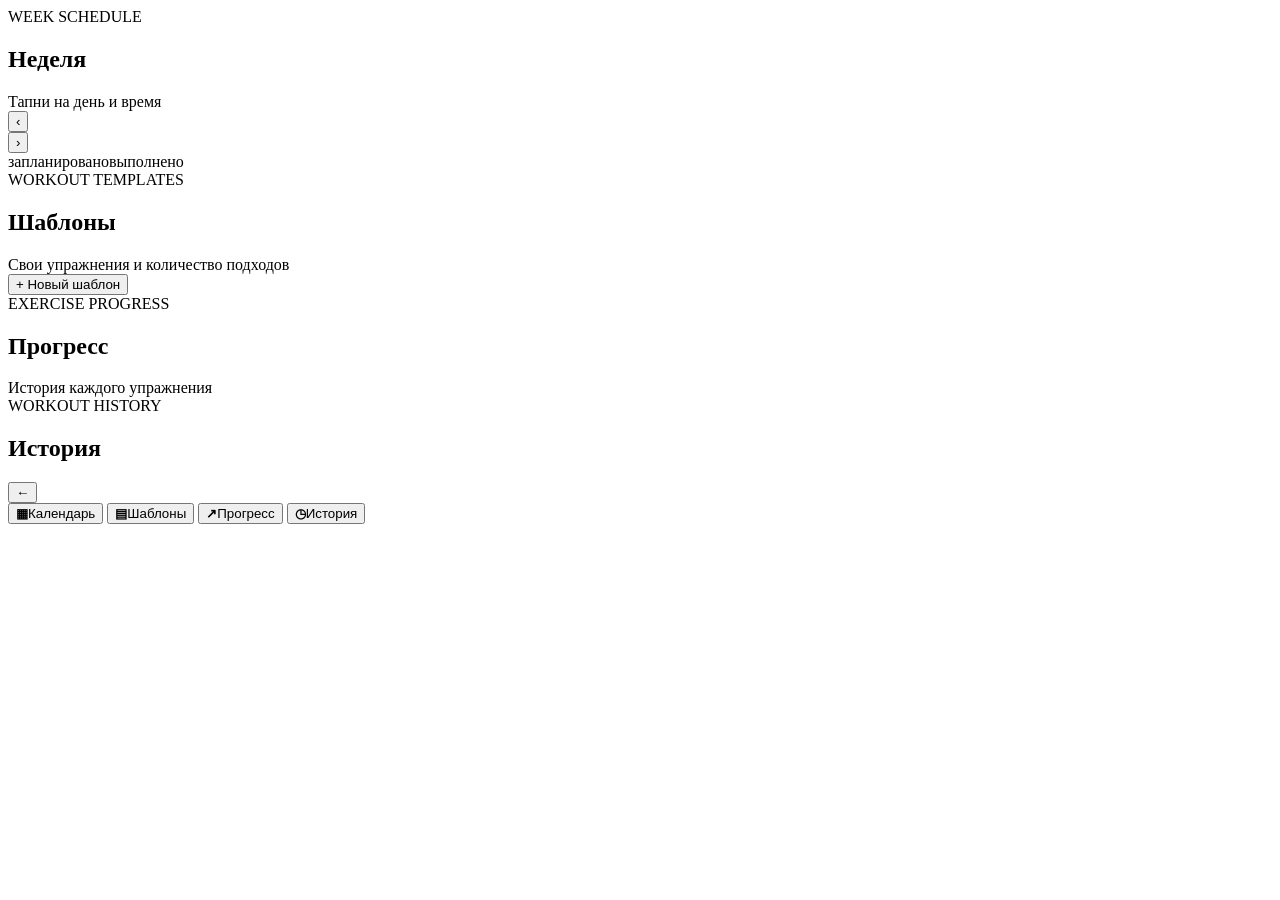
==== journal/index.html @ 6ab292cb "Add clean lightweight workout journal shell" ====
<!doctype html>
<html lang="ru">
<head>
<meta charset="utf-8">
<meta name="viewport" content="width=device-width,initial-scale=1,viewport-fit=cover,user-scalable=no">
<meta name="theme-color" content="#090a0c">
<meta name="apple-mobile-web-app-capable" content="yes">
<meta name="apple-mobile-web-app-status-bar-style" content="black-translucent">
<title>Дневник тренировок</title>
<link rel="stylesheet" href="/journal/journal-v12.css?v=12">
</head>
<body>
<div class="app">
  <section id="calendar" class="screen active">
    <header class="top"><div><div class="eyebrow">WEEK SCHEDULE</div><h1>Неделя</h1><div class="sub">Тапни на день и время</div></div></header>
    <div class="week-head"><button id="prevWeek">‹</button><div class="week-title"><b id="weekLabel"></b><span id="weekRange"></span></div><button id="nextWeek">›</button></div>
    <div class="calendar-wrap"><div id="calHead" class="cal-head"></div><div id="calBody"></div></div>
    <div class="legend"><span><i class="dot planned"></i>запланировано</span><span><i class="dot done"></i>выполнено</span></div>
  </section>

  <section id="templates" class="screen">
    <header class="top"><div><div class="eyebrow">WORKOUT TEMPLATES</div><h1>Шаблоны</h1><div class="sub">Свои упражнения и количество подходов</div></div></header>
    <div class="panel compact-panel"><button id="newTemplate" class="btn">+ Новый шаблон</button></div>
    <div id="templateList"></div>
  </section>

  <section id="progress" class="screen">
    <header class="top"><div><div class="eyebrow">EXERCISE PROGRESS</div><h1>Прогресс</h1><div class="sub">История каждого упражнения</div></div></header>
    <div id="exerciseList"></div>
  </section>

  <section id="history" class="screen">
    <header class="top"><div><div class="eyebrow">WORKOUT HISTORY</div><h1>История</h1></div></header>
    <div id="historyList"></div>
  </section>

  <section id="exerciseDetail" class="screen">
    <button id="backProgress" class="back">←</button>
    <div id="detailBody" class="detail"></div>
  </section>
</div>

<nav class="nav">
  <button data-go="calendar" class="active"><b>▦</b>Календарь</button>
  <button data-go="templates"><b>▤</b>Шаблоны</button>
  <button data-go="progress"><b>↗</b>Прогресс</button>
  <button data-go="history"><b>◷</b>История</button>
</nav>
<div id="modal"></div>
<script defer src="/journal/journal-v12.js?v=12"></script>
</body>
</html>
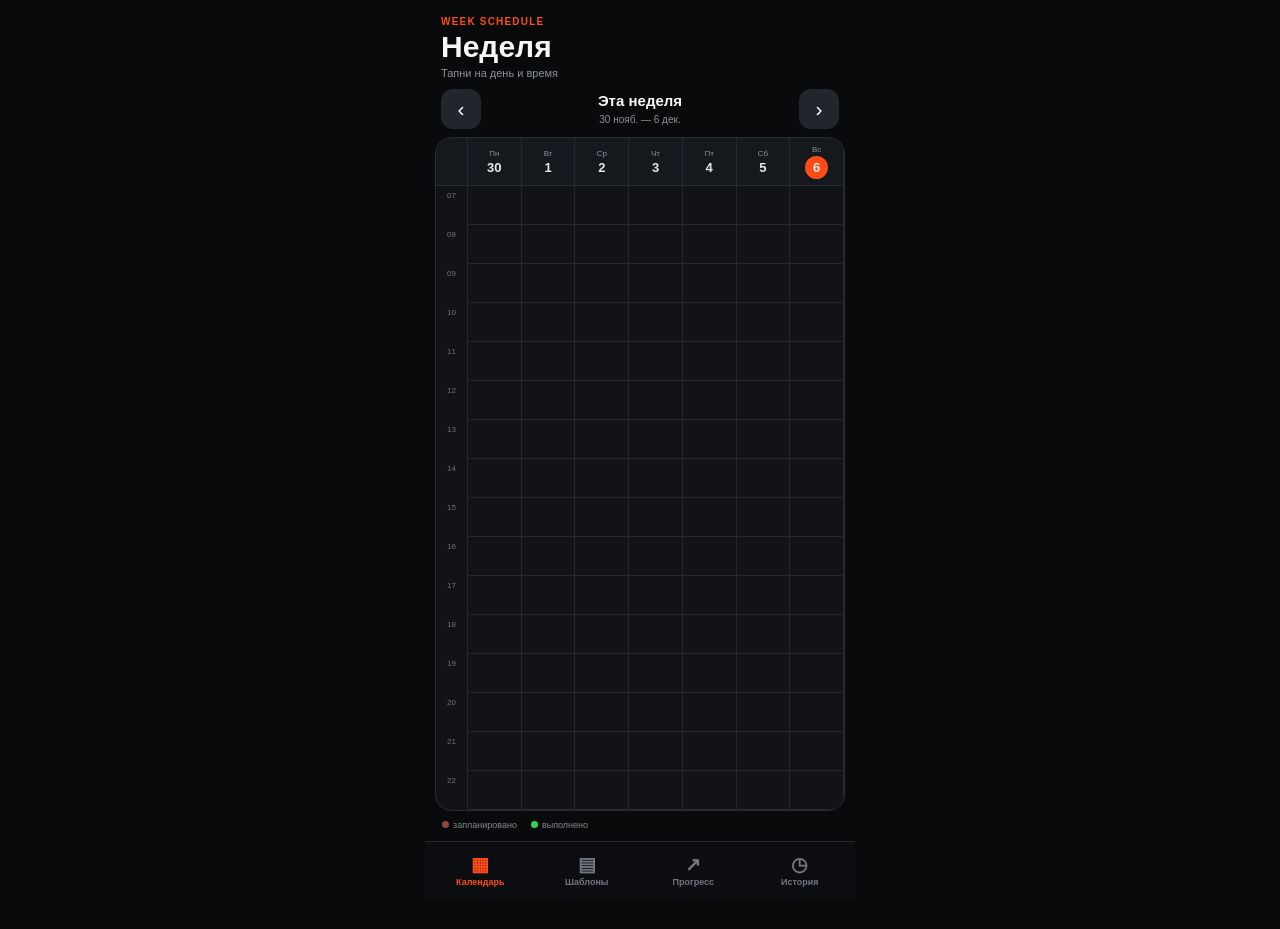
==== commit ee51c98b: "Wire workout journal v13" ====
--- a/journal/index.html
+++ b/journal/index.html
@@ -8,6 +8,7 @@
 <meta name="apple-mobile-web-app-status-bar-style" content="black-translucent">
 <title>Дневник тренировок</title>
 <link rel="stylesheet" href="/journal/journal-v12.css?v=12">
+<link rel="stylesheet" href="/journal/journal-v13.css?v=13">
 </head>
 <body>
 <div class="app">
@@ -48,5 +49,6 @@
 </nav>
 <div id="modal"></div>
 <script defer src="/journal/journal-v12.js?v=12"></script>
+<script defer src="/journal/journal-v13.js?v=13"></script>
 </body>
 </html>
--- a/journal/journal-v12.css
+++ b/journal/journal-v12.css
@@ -0,0 +1,12 @@
+:root{--bg:#090a0c;--card:#191c21;--card2:#24282f;--line:#30353d;--text:#f6f7f8;--muted:#8d929a;--accent:#ff4b16;--green:#32d74b;--danger:#ff6b62;--r:18px;--seth:26px}
+*{box-sizing:border-box;-webkit-tap-highlight-color:transparent}html,body{margin:0;min-height:100%;background:#090a0c;color:var(--text);font-family:-apple-system,BlinkMacSystemFont,"SF Pro Display","Segoe UI",sans-serif}body{padding:env(safe-area-inset-top) 0 env(safe-area-inset-bottom)}button,input{font:inherit}.app{max-width:430px;margin:auto;min-height:100dvh;padding:14px 10px 90px}.screen{display:none}.screen.active{display:block}.top{display:flex;justify-content:space-between;padding:2px 6px 10px}.eyebrow{font-size:10px;letter-spacing:.12em;color:var(--accent);font-weight:800}.top h1{font-size:30px;line-height:1;margin:5px 0}.sub{font-size:11px;color:var(--muted)}
+.nav{position:fixed;left:50%;bottom:0;transform:translateX(-50%);width:min(430px,100%);display:grid;grid-template-columns:repeat(4,1fr);background:#0c0e11f2;border-top:1px solid #23262c;padding:6px 2px calc(6px + env(safe-area-inset-bottom));z-index:20}.nav button{border:0;background:none;color:#72767d;font-size:9px;font-weight:700;min-height:46px}.nav button b{display:block;font-size:19px;line-height:20px;margin-bottom:2px}.nav button.active{color:var(--accent)}
+.week-head{display:grid;grid-template-columns:40px 1fr 40px;align-items:center;gap:8px;padding:0 6px 8px}.week-head button{width:40px;height:40px;border:0;border-radius:12px;background:#22252b;color:#fff;font-size:21px}.week-title{text-align:center}.week-title b{display:block;font-size:15px}.week-title span{font-size:10px;color:var(--muted)}.calendar-wrap{border:1px solid #292d33;border-radius:16px;overflow:hidden;background:#111317}.cal-head,.cal-row{display:grid;grid-template-columns:32px repeat(7,minmax(0,1fr))}.cal-head{background:#15181c;border-bottom:1px solid #292d33}.cal-head div{min-height:47px;border-right:1px solid #25292f;display:flex;flex-direction:column;align-items:center;justify-content:center;font-size:8px;color:#8f939a}.cal-head b{font-size:13px;color:#e6e7e9;margin-top:2px}.cal-head .today b{width:23px;height:23px;border-radius:50%;background:var(--accent);display:grid;place-items:center}.cal-time{font-size:8px;color:#6f737a;display:flex;justify-content:center;padding-top:5px;border-right:1px solid #25292f}.slot{position:relative;height:39px;border-right:1px solid #24282e;border-bottom:1px solid #24282e;background:#111317;padding:2px;overflow:hidden}.event{position:absolute;inset:2px;border-radius:7px;background:#3a241e;border:1px solid #613325;color:#ffb29d;padding:3px 2px;font-size:7px;line-height:1.05;overflow:hidden;font-weight:700}.event.done{background:#17301d;border-color:#24542f;color:#91e6a1}.legend{display:flex;gap:14px;padding:9px 7px;font-size:9px;color:#858990}.dot{display:inline-block;width:7px;height:7px;border-radius:50%;margin-right:4px}.dot.planned{background:#8a4b36}.dot.done{background:#32d74b}
+.panel,.template-card,.exercise-tile,.history-card{background:#1a1d22;border:1px solid #30343b;border-radius:var(--r)}.panel{padding:12px;margin:8px 6px}.compact-panel{padding:8px}.btn{width:100%;height:44px;border:0;border-radius:13px;background:var(--accent);color:#fff;font-weight:800}.btn.secondary{background:#2b2f35}.btn.danger{background:#34201f;color:#ff8d83}.template-card{padding:12px;margin:8px 6px}.template-card h3{margin:0 0 7px;font-size:16px}.tpl-summary{font-size:10px;color:#a4a8af;line-height:1.4}.row-actions{display:grid;grid-template-columns:1fr 1fr;gap:7px;margin-top:9px}.row-actions button{height:36px;border:0;border-radius:10px;background:#292d33;color:#fff;font-weight:700;font-size:10px}.row-actions .primary{background:var(--accent)}
+.exercise-tile{padding:12px;margin:8px 6px;display:grid;grid-template-columns:1fr auto;gap:10px;align-items:center}.exercise-main{min-width:0}.exercise-main h3{margin:0 0 4px;font-size:15px;white-space:nowrap;overflow:hidden;text-overflow:ellipsis}.exercise-main span{font-size:10px;color:var(--muted)}.exercise-side{text-align:right}.exercise-side b{display:block;font-size:15px}.delta{font-size:9px;color:var(--green);margin-top:2px}.delta.down{color:#ff7770}.history-card{padding:12px;margin:8px 6px}.history-card .date{color:var(--accent);font-size:10px;font-weight:800}.history-card h3{margin:4px 0;font-size:15px}.history-card p{margin:0;color:var(--muted);font-size:10px;line-height:1.35}
+.modal-back{position:fixed;inset:0;background:#000b;z-index:60;display:flex;align-items:flex-end;justify-content:center}.sheet{width:min(430px,100%);max-height:92dvh;overflow:auto;background:#17191d;border-radius:24px 24px 0 0;padding:10px 13px calc(16px + env(safe-area-inset-bottom))}.grab{width:38px;height:4px;background:#555a61;border-radius:9px;margin:0 auto 10px}.sheet h2{margin:0 0 5px;font-size:20px}.when{color:var(--accent);font-size:10px;font-weight:800;margin-bottom:10px}.template-pick{width:100%;border:1px solid #343941;background:#22252b;color:#fff;border-radius:13px;padding:10px;text-align:left;margin:5px 0}.template-pick b{display:block;font-size:13px}.template-pick span{display:block;color:#8e9299;font-size:9px;margin-top:3px;line-height:1.3}.label{font-size:10px;color:#8d9199;display:block;margin:8px 0 4px}.input{width:100%;height:40px;border:1px solid #353941;background:#111317;color:#fff;border-radius:11px;padding:0 11px;font-size:16px}
+.fullscreen{position:fixed;inset:0;z-index:100;background:#0f1114;display:flex;justify-content:center}.fullsheet{width:min(430px,100%);height:100dvh;padding:calc(4px + env(safe-area-inset-top)) 7px calc(4px + env(safe-area-inset-bottom));display:flex;flex-direction:column;overflow:hidden}.fullhead{height:36px;flex:0 0 36px;display:grid;grid-template-columns:31px 1fr 31px;gap:5px;align-items:center;border-bottom:1px solid #272b31}.iconbtn{width:29px;height:29px;border:0;border-radius:8px;background:#25292f;color:#fff;font-size:17px}.fulltitle{text-align:center;min-width:0}.fulltitle b{display:block;font-size:13px;white-space:nowrap;overflow:hidden;text-overflow:ellipsis}.fulltitle span{display:block;font-size:8px;color:#747981;margin-top:1px}
+.plan-top{display:grid;gap:4px;padding:5px 0;flex:0 0 auto}.plan-add{display:grid;grid-template-columns:minmax(0,1fr) 74px;gap:5px}.plan-add button{border:0;border-radius:9px;background:var(--accent);color:#fff;font-size:10px;font-weight:800}.plan-list{flex:1;min-height:0;overflow-y:auto;scrollbar-width:none}.plan-list::-webkit-scrollbar,.workout-list::-webkit-scrollbar{display:none}.plan-row{display:grid;grid-template-columns:minmax(0,1fr) 101px 27px;gap:4px;align-items:center;height:36px;margin:3px 0;padding:3px 5px;background:#1a1d22;border:1px solid #30343b;border-radius:9px}.plan-name{font-size:11px;white-space:nowrap;overflow:hidden;text-overflow:ellipsis}.set-count{display:grid;grid-template-columns:26px 45px 26px;gap:2px}.set-count button,.remove-mini{height:25px;border:0;border-radius:7px;background:#292d33;color:#fff}.set-count span{height:25px;border:1px solid #343941;border-radius:7px;background:#0d0f12;display:grid;place-items:center;font-size:9px}.remove-mini{width:25px;background:#34201f;color:#ff8d83}.plan-empty{height:100%;min-height:80px;display:grid;place-items:center;text-align:center;color:#777c84;font-size:10px;border:1px dashed #343941;border-radius:10px;padding:10px}.fullfooter{flex:0 0 38px;border-top:1px solid #292d33;padding-top:4px;display:grid;grid-template-columns:1fr 1.35fr;gap:5px}.fullfooter .btn{height:34px;font-size:10px;border-radius:9px}
+.workout-list{flex:1;min-height:0;overflow-y:auto;padding:3px 0}.work-ex{background:#181b20;border:1px solid #2c3138;border-radius:9px;margin:2px 0;padding:2px 4px}.work-ex-head{height:18px;display:grid;grid-template-columns:18px minmax(0,1fr) auto 19px;gap:3px;align-items:center}.work-num{width:16px;height:16px;border-radius:5px;background:var(--accent);display:grid;place-items:center;font-size:8px;font-weight:800}.work-ex-head b{font-size:10px;white-space:nowrap;overflow:hidden;text-overflow:ellipsis}.work-ex-head span{font-size:7px;color:#777c84}.exadd{width:18px;height:16px;border:0;border-radius:5px;background:#292d33;color:#fff;font-size:10px;line-height:1;padding:0}.setline{height:var(--seth);display:grid;grid-template-columns:18px 1fr 10px 1fr 24px;gap:3px;align-items:center;margin:1px 0}.setline .n{font-size:8px;color:#73777e;text-align:center}.setline input{width:100%;min-width:0;height:calc(var(--seth) - 2px);border:1px solid #343941;background:#0d0f12;color:#fff;border-radius:6px;text-align:center;font-size:clamp(13px,calc(var(--seth) * .62),16px);padding:0}.setline .x{font-size:9px;color:#666b72;text-align:center}.setline button{width:22px;height:calc(var(--seth) - 4px);border:0;border-radius:6px;background:#292d33;color:#ff8270;font-size:11px}.finish-footer{flex:0 0 38px;border-top:1px solid #292d33;padding-top:4px;display:grid;grid-template-columns:1fr 1.25fr;gap:5px}.finish-check{height:34px;display:flex;align-items:center;gap:5px;padding:0 7px;border:1px solid #343941;background:#1b1e23;border-radius:9px;font-size:9px}.finish-check input{width:16px;height:16px;accent-color:var(--green);margin:0}.finish-footer .btn{height:34px;font-size:9px;border-radius:9px}.finish-footer .btn:disabled{opacity:.35}
+.back{width:40px;height:40px;border:0;border-radius:12px;background:#25282e;color:#ddd;font-size:21px;margin:3px 6px 24px}.detail{padding:0 6px}.detail-title{font-size:27px;font-weight:500;line-height:1.08;margin:0 0 18px}.detail-hero{background:#383c43;border-radius:18px;padding:16px;display:grid;grid-template-columns:80px 1fr;gap:10px;align-items:center}.detail-hero strong{font-size:30px;font-weight:500}.detail-hero span{font-size:11px;color:#a6a9b0;line-height:1.35}.detail-metrics{display:grid;grid-template-columns:1fr 1fr;gap:8px;margin:8px 0 24px}.metric-big{background:#383c43;border-radius:18px;padding:14px;min-height:104px}.metric-big b{display:block;font-size:23px;font-weight:500;padding-bottom:9px;border-bottom:1px solid #4a4e55}.metric-big span{display:block;color:#a0a4ab;font-size:10px;line-height:1.35;margin-top:9px}.section-title{font-size:19px;margin:0 0 12px}.period-tabs{display:grid;grid-template-columns:repeat(4,1fr);gap:5px;margin-bottom:10px}.period-tabs button{height:36px;border:0;border-radius:10px;background:#3a3e45;color:#b5b8bd;font-size:10px}.period-tabs button.active{background:var(--accent);color:#fff}.metric-tabs{display:flex;gap:5px;flex-wrap:wrap;margin-bottom:10px}.metric-tabs button{border:1px solid #343941;background:#17191d;color:#93979e;border-radius:999px;padding:6px 9px;font-size:9px}.metric-tabs button.active{background:#292d33;color:#fff}.chart-label{font-size:10px;color:#858991;margin-bottom:5px}.big-chart{height:260px;position:relative}.big-chart svg{width:100%;height:100%;overflow:visible}.chart-empty{height:210px;display:grid;place-items:center;color:#73777e;border-bottom:1px solid #2a2d33}.hidden{display:none!important}
+@media(max-height:720px){.app{padding-top:9px}.top h1{font-size:27px}.slot{height:35px}.work-ex-head{height:16px}.work-ex-head b{font-size:9px}.fullhead{height:33px;flex-basis:33px}.finish-footer,.fullfooter{height:35px;flex-basis:35px}.finish-footer .btn,.fullfooter .btn,.finish-check{height:31px}}
--- a/journal/journal-v13.css
+++ b/journal/journal-v13.css
@@ -0,0 +1,19 @@
+/* Journal v13 — touch-first workout entry */
+.jw13-fullscreen{position:fixed;inset:0;z-index:120;display:flex;justify-content:center;background:radial-gradient(circle at 50% -12%,#272017 0,#111317 34%,#090a0c 72%);animation:jw13Fade .18s ease-out}
+.jw13-workout{width:min(430px,100%);height:100dvh;display:flex;flex-direction:column;overflow:hidden;padding:calc(8px + env(safe-area-inset-top)) 10px calc(8px + env(safe-area-inset-bottom));background:linear-gradient(180deg,#121418f7,#090a0cfb)}
+.jw13-top{flex:0 0 auto;min-height:64px;display:grid;grid-template-columns:46px minmax(0,1fr) auto;align-items:center;gap:8px;padding:4px 2px 10px;border-bottom:1px solid #292d33}
+.jw13-back{width:44px;height:44px;border:1px solid #343941;border-radius:14px;background:#21242a;color:#fff;font-size:32px;line-height:1;padding:0 0 4px;transition:transform .14s ease,background .14s ease}.jw13-back:active{transform:scale(.93);background:#2c3037}
+.jw13-top>div:nth-child(2){min-width:0}.jw13-top span{display:block;color:var(--accent);font-size:9px;font-weight:900;letter-spacing:.13em}.jw13-top h1{font-size:20px;line-height:1.05;margin:3px 0;white-space:nowrap;overflow:hidden;text-overflow:ellipsis}.jw13-top p{margin:0;color:#858a92;font-size:10px}
+.jw13-live{justify-self:end;display:flex!important;align-items:center;gap:5px!important;padding:7px 8px;border:1px solid #493126;border-radius:999px;background:#241a16;color:#ffad91!important;font-size:8px!important;font-weight:900;letter-spacing:.08em!important}.jw13-live i{width:6px;height:6px;border-radius:50%;background:var(--accent);box-shadow:0 0 0 0 #ff4b1666;animation:jw13Pulse 1.6s infinite}
+.jw13-list{flex:1;min-height:0;overflow-y:auto;padding:10px 0 22px;scrollbar-width:none;overscroll-behavior:contain}.jw13-list::-webkit-scrollbar{display:none}
+.jw13-exercise{background:linear-gradient(145deg,#1d2026,#15181c);border:1px solid #343941;border-radius:20px;margin:0 0 10px;padding:12px;box-shadow:0 10px 28px #0003;animation:jw13Card .32s cubic-bezier(.2,.75,.25,1) both;animation-delay:var(--delay,0ms)}
+.jw13-ex-head{display:grid;grid-template-columns:42px minmax(0,1fr) 46px;align-items:center;gap:9px;margin-bottom:10px}.jw13-index{width:40px;height:40px;border-radius:13px;background:linear-gradient(145deg,#ff5a20,#d93609);display:grid;place-items:center;color:#fff;font-size:17px;font-weight:900;box-shadow:0 7px 18px #ff4b1638}.jw13-ex-head h2{margin:0;font-size:16px;line-height:1.1;white-space:nowrap;overflow:hidden;text-overflow:ellipsis}.jw13-ex-head span{display:block;margin-top:3px;color:#858a91;font-size:10px}.jw13-add{width:46px;height:42px;border:1px solid #3b414a;border-radius:13px;background:#292d34;color:#fff;font-size:25px;font-weight:500;transition:transform .13s ease,background .13s ease}.jw13-add:active{transform:scale(.9);background:var(--accent)}
+.jw13-prev{border:1px solid #3a342e;border-radius:14px;background:linear-gradient(135deg,#211b17,#17191d);padding:9px 10px;margin-bottom:10px}.jw13-prev>div:first-child{display:flex;align-items:center;justify-content:space-between;gap:8px}.jw13-prev>div:first-child span,.jw13-prev.empty span{color:#ff9b78;font-size:9px;font-weight:900;text-transform:uppercase;letter-spacing:.06em}.jw13-prev>div:first-child b,.jw13-prev.empty b{font-size:9px;color:#858a91;font-weight:700}.jw13-prev.empty{display:flex;justify-content:space-between;gap:8px}.jw13-prev-chips{display:flex;gap:5px;overflow-x:auto;padding-top:7px;scrollbar-width:none}.jw13-prev-chips::-webkit-scrollbar{display:none}.jw13-prev-chips span{flex:0 0 auto;padding:5px 7px;border-radius:9px;background:#2a2d33;color:#e7e8ea;font-size:10px;font-weight:800}.jw13-prev-chips i{display:inline-grid;place-items:center;width:16px;height:16px;margin-right:4px;border-radius:5px;background:#15171b;color:#8d929a;font-size:8px;font-style:normal}
+.jw13-set-list{display:grid;gap:6px}.jw13-set{min-height:62px;display:grid;grid-template-columns:38px minmax(0,1fr) minmax(0,1fr) 42px;gap:6px;align-items:end;padding:6px;border:1px solid #30353d;border-radius:15px;background:#101216;transition:border-color .15s ease,background .15s ease,transform .15s ease}.jw13-set:focus-within{border-color:#665046;background:#15171b;transform:translateY(-1px)}.jw13-set.filled{border-color:#344b3a;background:#111713}.jw13-set.error{border-color:#8e3b36;animation:jw13Shake .28s ease}
+.jw13-set-no{width:34px;height:46px;align-self:end;border-radius:11px;background:#24282e;color:#a0a5ad;display:grid;place-items:center;font-size:15px;font-weight:900}.jw13-set.filled .jw13-set-no{background:#17301d;color:#8ee59f}
+.jw13-set label>span{display:block;color:#777d85;font-size:9px;font-weight:800;margin:0 0 4px 3px;text-transform:uppercase;letter-spacing:.06em}.jw13-input-wrap{height:46px;display:grid;grid-template-columns:minmax(0,1fr) 28px;align-items:center;border:1px solid #3a4048;border-radius:11px;background:#090b0e;overflow:hidden}.jw13-input-wrap:focus-within{border-color:var(--accent);box-shadow:0 0 0 2px #ff4b1617}.jw13-input-wrap input{width:100%;height:44px;min-width:0;border:0;outline:0;background:transparent;color:#fff;font-size:21px;font-weight:800;text-align:center;padding:0 2px}.jw13-input-wrap b{display:grid;place-items:center;height:100%;border-left:1px solid #292d33;color:#737982;font-size:10px}.jw13-rm{width:40px;height:46px;border:1px solid #47302f;border-radius:11px;background:#2c1c1d;color:#ff8379;font-size:22px;line-height:1;transition:transform .13s ease,background .13s ease}.jw13-rm:active{transform:scale(.9);background:#422426}
+.jw13-footer{flex:0 0 auto;padding:8px 0 2px;border-top:1px solid #292d33;background:linear-gradient(180deg,#090a0c00,#090a0c 16%)}.jw13-footer button{width:100%;height:54px;border:0;border-radius:16px;background:linear-gradient(135deg,#ff5a20,#e43c0a);color:#fff;font-size:15px;font-weight:900;box-shadow:0 10px 26px #ff4b1629;transition:transform .13s ease,filter .13s ease}.jw13-footer button:active{transform:scale(.98);filter:brightness(.92)}.jw13-footer button:disabled{opacity:.35}.jw13-footer button span{display:inline-grid;place-items:center;width:24px;height:24px;border-radius:50%;background:#fff2;color:#fff;margin-right:6px}.jw13-footer small{display:block;text-align:center;color:#6f747c;font-size:9px;line-height:1.35;margin-top:6px}
+.jw13-empty{min-height:220px;display:grid;place-items:center;border:1px dashed #343941;border-radius:18px;color:#858a92;font-size:12px}.jw13-success{height:100%;display:flex;flex-direction:column;align-items:center;justify-content:center;text-align:center;padding:30px;animation:jw13Fade .2s ease-out}.jw13-success>div{width:82px;height:82px;border-radius:50%;display:grid;place-items:center;background:#17301d;border:1px solid #2e6139;color:#8dea9e;font-size:42px;animation:jw13Pop .42s cubic-bezier(.2,.9,.25,1.25)}.jw13-success h2{font-size:23px;margin:18px 0 7px}.jw13-success p{max-width:290px;margin:0;color:#8d929a;font-size:12px;line-height:1.45}
+@keyframes jw13Fade{from{opacity:0}to{opacity:1}}@keyframes jw13Card{from{opacity:0;transform:translateY(12px) scale(.985)}to{opacity:1;transform:none}}@keyframes jw13Pulse{0%{box-shadow:0 0 0 0 #ff4b1666}70%{box-shadow:0 0 0 7px #ff4b1600}100%{box-shadow:0 0 0 0 #ff4b1600}}@keyframes jw13Shake{0%,100%{transform:translateX(0)}30%{transform:translateX(-5px)}70%{transform:translateX(5px)}}@keyframes jw13Pop{from{opacity:0;transform:scale(.65)}to{opacity:1;transform:scale(1)}}
+@media(max-width:360px){.jw13-workout{padding-left:7px;padding-right:7px}.jw13-set{grid-template-columns:34px minmax(0,1fr) minmax(0,1fr) 38px;gap:4px;padding:5px}.jw13-set-no{width:30px}.jw13-rm{width:36px}.jw13-input-wrap input{font-size:19px}.jw13-live{display:none!important}}
+@media(prefers-reduced-motion:reduce){.jw13-fullscreen,.jw13-exercise,.jw13-live i,.jw13-success,.jw13-success>div{animation:none!important}.jw13-back,.jw13-add,.jw13-rm,.jw13-footer button,.jw13-set{transition:none!important}}
